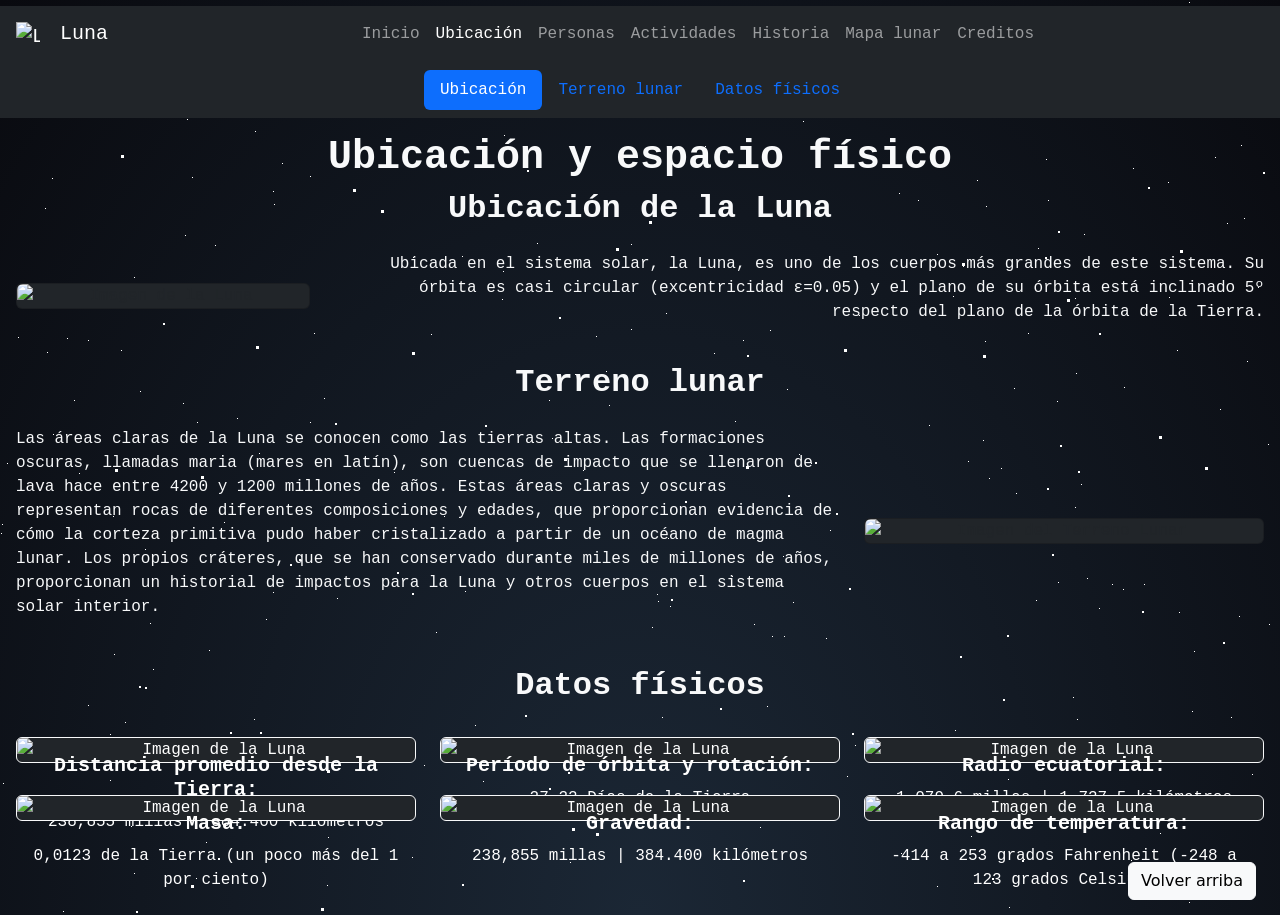
==== ubicacion.html @ a3ba6e6a "fix: Adjust comments in ubicacion.html for clarity" ====
<!DOCTYPE html>
<!-- Lenguaje del proyecto para posibles traducciones  -->
<html lang="es">

<!-- Lo necesario para que el proyecto funcione -->

<head>
    <!-- Sirve para que el navegador entienda caracteres especiales -->
    <meta charset="UTF-8">
    <meta http-equiv="X-UA-Compatible" content="IE=edge">
    <!-- Permite que proyecto se ajuste al tamaño del dispositivo -->
    <meta name="viewport" content="width=device-width, initial-scale=1.0">
    <!-- Titulo de la pestaña del navegador -->
    <title>Ubicación - Luna</title>
    <!-- Archivos de estilos y fuente-->
    <link rel="stylesheet" href="./css/style.css">
    <!-- Archivos de CSS necesarios para el funcionamiento de Bootstrap -->
    <link href="https://cdn.jsdelivr.net/npm/bootstrap@5.2.1/dist/css/bootstrap.min.css" rel="stylesheet"
        integrity="sha384-iYQeCzEYFbKjA/T2uDLTpkwGzCiq6soy8tYaI1GyVh/UjpbCx/TYkiZhlZB6+fzT" crossorigin="anonymous">
</head>

<!--Los elementos interactivos con los que el usuario podrá interactuar -->

<body>
    <!-- Elemento para volver arriba -->
    <a id="up"></a>
    <!-- Elementos para mostrar el efecto de estrellas del fondo -->
    <div id='stars'></div>
    <div id='stars2'></div>
    <div id='stars3'></div>
    <!-- Header de navegación del sitio web fijo en la parte superior y con fuente Monospace -->
    <header class="sticky-top font-monospace">
        <!-- Elemento de navegación del sitio web -->
        <nav class="navbar navbar-expand-lg navbar-dark bg-dark px-2">
            <!-- Elemento para mostrar el brand de la Luna y su ícono -->
            <a class="navbar-brand" href="./index.html">
                <!-- Ícono de la Luna -->
                <img src="./images/moon.png" alt="Logo" width="24" height="24"
                    class="d-inline-block align-text-top mx-2">
                Luna
            </a>
            <!-- Botón para visible en los dispositivos móviles -->
            <button class="navbar-toggler" type="button" data-bs-toggle="collapse" data-bs-target="#navbarNav"
                aria-controls="navbarNav" aria-expanded="false" aria-label="Toggle navigation">
                <!-- Ícono que se muestra en el botón -->
                <span class="navbar-toggler-icon"></span>
            </button>
            <!-- Menú desplegable en dispositivos móviles -->
            <div class="collapse navbar-collapse justify-content-center" id="navbarNav">
                <!-- Elemento lista desordenada -->
                <ul class="navbar-nav">
                    <!-- Elemento de la lista desordenada -->
                    <li class="nav-item">
                        <!-- Hyperlink hacía el inicio -->
                        <a class="nav-link" aria-current="page" href="./index.html">Inicio</a>
                    </li>
                    <!-- Elemento de la lista desordenada -->
                    <li class="nav-item">
                        <!-- Hyperlink hacía la ubicación -->
                        <a class="nav-link active" aria-current="page" href="./ubicacion.html">Ubicación</a>
                    </li>
                    <!-- Elemento de la lista desordenada -->
                    <li class="nav-item">
                        <!-- Hyperlink hacía las personas -->
                        <a class="nav-link" aria-current="page" href="./personas.html">Personas</a>
                    </li>
                    <!-- Elemento de la lista desordenada -->
                    <li class="nav-item">
                        <!-- Hyperlink hacía las actividades -->
                        <a class="nav-link" aria-current="page" href="./actividades.html">Actividades</a>
                    </li>
                    <!-- Elemento de la lista desordenada -->
                    <li class="nav-item">
                        <!-- Hyperlink hacía la historia -->
                        <a class="nav-link" aria-current="page" href="./historia.html">Historia</a>
                    </li>
                    <!-- Elemento de la lista desordenada -->
                    <li class="nav-item">
                        <!-- Hyperlink hacía el mapa lunar -->
                        <a class="nav-link" aria-current="page" href="./mapa-lunar.html">Mapa lunar</a>
                    </li>
                    <!-- Elemento de la lista desordenada -->
                    <li class="nav-item">
                        <!-- Hyperlink hacía los creditos -->
                        <a class="nav-link" href="./creditos.html">Creditos</a>
                    </li>
                </ul>
            </div>
        </nav>
        <!-- Elemento para navegar en la página -->
        <nav id="navbar-example2" class="navbar navbar-light px-3 bg-dark justify-content-center">
            <!-- Elemento lista desordenada -->
            <ul class="nav nav-pills">
                <!-- Elemento de la lista desordenada -->
                <li class="nav-item">
                    <!-- Hyperlink hacía la sección de ubicación -->
                    <a class="nav-link" href="#ubicacion">Ubicación</a>
                </li>
                <!-- Elemento de la lista desordenada -->
                <li class="nav-item">
                    <!-- Hyperlink hacía la sección de terreno lunar -->
                    <a class="nav-link" href="#terreno_lunar">Terreno lunar</a>
                </li>
                <!-- Elemento de la lista desordenada -->
                <li class="nav-item">
                    <!-- Hyperlink hacía la sección de datos físicos -->
                    <a class="nav-link" href="#datos_fisicos">Datos físicos</a>
                </li>
            </ul>
        </nav>
    </header>
    <!-- Sección y contenedor principal con un ancho del 100%, un padding superior e inferior, lateral izquierdo y derecho de 3, con texto centrado, color blanco y fuente Monospace, con un Scrollpy del contenido -->
    <main data-bs-spy="scroll" data-bs-target="#navbar-example2" data-bs-root-margin="0px 0px -40%"
        data-bs-smooth-scroll="true" class="scrollspy-example p-3 rounded-2 text-center text-light font-monospace"
        tabindex="0">
        <!-- Título principal-->
        <h1 class="fw-bold">Ubicación y espacio físico</h1>
        <!-- Título de la ubicación de la Luna con bold -->
        <h2 id="ubicacion" class="fw-bold">Ubicación de la Luna</h2>
        <!-- Fila del contenedor que alinea sus elementos al centro y tiene un margen superior e inferior de 2 -->
        <div class="row my-2 align-items-center">
            <!-- Columna del contenedor que cambia de tamaño dependiendo del breakpoint y tiene un margen superior e inferior de 3 -->
            <div class="col-sm-12 col-md-4 col-xl-3 my-3">
                <div class="card bg-dark">
                    <!-- Imagen de la ubicación de la Luna -->
                    <img class="rounded img-fluid" src="./images/64_iss_atmo_320.jpg" alt="Imagen de la Luna">
                </div>
            </div>
            <!-- Columna del contenedor que cambia de tamaño dependiendo del breakpoint y tiene un margen superior e inferior de 3 -->
            <div class="col-sm-12 col-md-8 col-xl-9 my-3">
                <!-- Sección acerca de la ubicación de la Luna -->
                <section>
                    <!-- Artículo de la ubicación de la Luna -->
                    <article class="text-sm-center text-md-end">
                        <!-- Párrafo de la ubicación de la Luna -->
                        <p>Ubicada en el sistema solar, la Luna, es uno de los cuerpos más grandes
                            de este sistema.
                            Su
                            órbita
                            es casi circular
                            (excentricidad ε=0.05) y el
                            plano de su órbita está inclinado 5º respecto del plano de la órbita de la Tierra.</p>
                    </article>
                </section>
            </div>
        </div>
        <!-- Título del terreno lunar -->
        <h2 id="terreno_lunar" class="fw-bold">Terreno lunar</h2>
        <!-- Fila del contenedor que alinea sus elementos al centro y tiene un margen superior e inferior de 2 -->
        <div class="row my-2 align-items-center">
            <!-- Columna del contenedor que cambia de tamaño dependiendo del breakpoint y tiene un margen superior e inferior de 3 -->
            <div class="col-sm-12 col-md-8 my-3">
                <!-- Sección acerca del terreno lunar -->
                <section>
                    <!-- Artículo del terreno lunar -->
                    <article class="text-sm-center text-md-start">
                        <!-- Párrafo del terreno lunar -->
                        <p>Las áreas claras de la Luna se conocen como las tierras altas. Las formaciones oscuras,
                            llamadas
                            maria
                            (mares en latín),
                            son cuencas de impacto que se llenaron de lava hace entre 4200 y 1200 millones de años.
                            Estas
                            áreas
                            claras y oscuras
                            representan rocas de diferentes composiciones y edades, que proporcionan evidencia de
                            cómo la
                            corteza
                            primitiva pudo
                            haber cristalizado a partir de un océano de magma lunar. Los propios cráteres, que se
                            han
                            conservado
                            durante miles de
                            millones de años, proporcionan un historial de impactos para la Luna y otros cuerpos en
                            el
                            sistema
                            solar
                            interior.</p>
                    </article>
                </section>
            </div>
            <!-- Columna del contenedor que cambia de tamaño dependiendo del breakpoint y tiene un margen superior e inferior de 3 -->
            <div class="col-sm-12 col-md-4 my-3">
                <!-- Card contenedora de la imagen del terreno lunar -->
                <div class="card bg-dark">
                    <!-- Imagen del terreno lunar -->
                    <img class=" rounded img-fluid" src="./images/lunar_terrain.jpg" alt="Imagen del Terreno Lunar">
                </div>
            </div>
        </div>
        <!-- Título de la sección de Datos físicos -->
        <h2 id="datos_fisicos" class="fw-bold my-3">Datos físicos</h2>
        <!-- Fila del contenedor que alinea sus elementos al centro y tiene un margen superior e inferior de 2 -->
        <div class="row my-2 align-items-center">
            <!-- Columna del contenedor que cambia de tamaño dependiendo del breakpoint y tiene un margen superior e inferior de 3 -->
            <div class="col-sm-12 col-md-4 my-3">
                <!-- Elemento que representa una card -->
                <div class="card border-light text-bg-dark">
                    <!-- Imagen de la card -->
                    <img src="./images/427_moonridge-640.jpg" class="card-img" alt="Imagen de la Luna">
                    <!-- Contenedor del contenido sobre la imagen de la card -->
                    <div class="card-img-overlay">
                        <!-- Título de la card -->
                        <h5 class="card-title"><b>Distancia promedio desde la Tierra:</b></h5>
                        <!-- Párrafo de la card -->
                        <p class="card-text">238,855 millas | 384.400 kilómetros</p>
                    </div>
                </div>
            </div>
            <!-- Columna del contenedor que cambia de tamaño dependiendo del breakpoint y tiene un margen superior e inferior de 3 -->
            <div class="col-sm-12 col-md-4 my-3">
                <!-- Elemento que representa una card -->
                <div class="card border-light text-bg-dark">
                    <!-- Imagen de la card -->
                    <img src="./images/479_ISS_CrescentMoon_640x360.jpeg" class="card-img" alt="Imagen de la Luna">
                    <!-- Contenedor del contenido sobre la imagen de la card -->
                    <div class="card-img-overlay">
                        <!-- Título de la card -->
                        <h5 class="card-title"><b>Período de órbita y rotación:</b></h5>
                        <!-- Párrafo de la card -->
                        <p class="card-text">27.32 Días de la Tierra</p>
                    </div>
                </div>
            </div>
            <!-- Columna del contenedor que cambia de tamaño dependiendo del breakpoint y tiene un margen superior e inferior de 3 -->
            <div class="col-sm-12 col-md-4 my-3">
                <!-- Elemento que representa una card -->
                <div class="card border-light text-bg-dark">
                    <!-- Imagen de la card -->
                    <img src="./images/171_iss_moon_newfoundland_320.jpg" class="card-img" alt="Imagen de la Luna">
                    <!-- Contenedor del contenido sobre la imagen de la card -->
                    <div class="card-img-overlay">
                        <!-- Título de la card -->
                        <h5 class="card-title"><b>Radio ecuatorial:</b></h5>
                        <!-- Párrafo de la card -->
                        <p class="card-text">1.079,6 millas | 1.737,5 kilómetros</p>
                    </div>
                </div>
            </div>
            <!-- Columna del contenedor que cambia de tamaño dependiendo del breakpoint y tiene un margen superior e inferior de 3 -->
            <div class="col-sm-12 col-md-4 my-3">
                <!-- Elemento que representa una card -->
                <div class="card border-light text-bg-dark">
                    <!-- Imagen de la card -->
                    <img src="./images/111_apollo12_earthrise_320.jpg" class="card-img" alt="Imagen de la Luna">
                    <!-- Contenedor del contenido sobre la imagen de la card -->
                    <div class="card-img-overlay">
                        <!-- Título de la card -->
                        <h5 class="card-title"><b>Masa:</b></h5>
                        <!-- Párrafo de la card -->
                        <p class="card-text">0,0123 de la Tierra (un poco más del 1 por ciento)</p>
                    </div>
                </div>
            </div>
            <!-- Columna del contenedor que cambia de tamaño dependiendo del breakpoint y tiene un margen superior e inferior de 3 -->
            <div class="col-sm-12 col-md-4 my-3">
                <!-- Elemento que representa una card -->
                <div class="card border-light text-bg-dark">
                    <!-- Imagen de la card -->
                    <img src="./images/351_earthise_old_new_320.jpg" class="card-img" alt="Imagen de la Luna">
                    <!-- Contenedor del contenido sobre la imagen de la card -->
                    <div class="card-img-overlay">
                        <!-- Título de la card -->
                        <h5 class="card-title"><b>Gravedad:</b></h5>
                        <!-- Párrafo de la card -->
                        <p class="card-text">238,855 millas | 384.400 kilómetros</p>
                    </div>
                </div>
            </div>
            <!-- Columna del contenedor que cambia de tamaño dependiendo del breakpoint y tiene un margen superior e inferior de 3 -->
            <div class="col-sm-12 col-md-4 my-3">
                <!-- Elemento que representa una card -->
                <div class="card border-light text-bg-dark">
                    <!-- Imagen de la card -->
                    <img src="./images/87_elevation_map_320.jpg" class="card-img" alt="Imagen de la Luna">
                    <!-- Contenedor del contenido sobre la imagen de la card -->
                    <div class="card-img-overlay">
                        <!-- Título de la card -->
                        <h5 class="card-title"><b>Rango de temperatura:</b></h5>
                        <!-- Párrafo de la card -->
                        <p class="card-text">-414 a 253 grados Fahrenheit (-248 a 123 grados Celsius)</p>
                    </div>
                </div>
            </div>
        </div>
    </main>
    <!-- Contenedor que se pega a la parte inferior con un margen superior e inferior de 2 y margen lateral derecho e izquierdo de 4 -->
    <div class="sticky-bottom text-end my-2 mx-4">
        <!-- Botón que lleva a la parte superior de la página -->
        <a type="button" class="btn btn-light" href="#up">Volver arriba</a>
    </div>

    <!-- Script necesario para el funcionamiento de Bootstrap -->
    <script src="https://cdn.jsdelivr.net/npm/bootstrap@5.2.1/dist/js/bootstrap.bundle.min.js"
        integrity="sha384-u1OknCvxWvY5kfmNBILK2hRnQC3Pr17a+RTT6rIHI7NnikvbZlHgTPOOmMi466C8"
        crossorigin="anonymous"></script>
</body>

</html>
---- css/style.css ----
/* Se define el fondo como un grandiente radial de un color azul oscuro */
body {
    background-color: transparent !important;
    background: radial-gradient(ellipse at bottom, #1b2735 0%, #090a0f 100%);
}

/* Primera capa de "estrellas" */
#stars {
    width: 1px;
    height: 1px;
    background: transparent;
    box-shadow: 1602px 661px #fff, 1779px 795px #fff, 1154px 812px #fff,
        1328px 800px #fff, 1262px 1251px #fff, 1976px 432px #fff, 1650px 1853px #fff,
        1001px 468px #fff, 609px 405px #fff, 1842px 1576px #fff, 742px 1365px #fff,
        321px 1286px #fff, 462px 926px #fff, 481px 458px #fff, 484px 1952px #fff,
        380px 1267px #fff, 1122px 820px #fff, 1626px 1217px #fff, 1953px 1255px #fff,
        1728px 140px #fff, 1430px 1262px #fff, 7px 463px #fff, 1664px 338px #fff,
        63px 11px #fff, 552px 438px #fff, 3px 783px #fff, 1247px 361px #fff,
        803px 121px #fff, 755px 1435px #fff, 659px 1572px #fff, 462px 256px #fff,
        654px 1979px #fff, 1747px 1521px #fff, 1222px 1922px #fff,
        1615px 1672px #fff, 980px 918px #fff, 1477px 1509px #fff, 1311px 365px #fff,
        286px 1255px #fff, 897px 1108px #fff, 770px 330px #fff, 337px 598px #fff,
        1192px 711px #fff, 1656px 1284px #fff, 1808px 543px #fff, 1099px 608px #fff,
        1215px 157px #fff, 1670px 748px #fff, 110px 734px #fff, 1513px 1678px #fff,
        137px 1969px #fff, 242px 1029px #fff, 670px 606px #fff, 1173px 1915px #fff,
        1730px 1946px #fff, 1617px 1395px #fff, 294px 1214px #fff, 942px 1551px #fff,
        327px 885px #fff, 1961px 128px #fff, 314px 333px #fff, 845px 1457px #fff,
        1293px 408px #fff, 1058px 582px #fff, 1981px 1771px #fff, 1473px 311px #fff,
        1227px 955px #fff, 1937px 1262px #fff, 754px 624px #fff, 266px 619px #fff,
        182px 1621px #fff, 29px 802px #fff, 1075px 298px #fff, 1986px 1900px #fff,
        1770px 447px #fff, 1291px 57px #fff, 782px 1535px #fff, 1312px 111px #fff,
        1194px 651px #fff, 899px 193px #fff, 282px 163px #fff, 1341px 998px #fff,
        379px 1540px #fff, 406px 1584px #fff, 1227px 223px #fff, 1525px 402px #fff,
        66px 1842px #fff, 1531px 1873px #fff, 1303px 376px #fff, 1949px 1797px #fff,
        1093px 1018px #fff, 937px 886px #fff, 1954px 1675px #fff, 1957px 304px #fff,
        74px 400px #fff, 556px 1123px #fff, 1659px 1330px #fff, 1110px 916px #fff,
        503px 271px #fff, 1574px 1851px #fff, 436px 1833px #fff, 175px 1150px #fff,
        43px 1691px #fff, 1758px 1857px #fff, 413px 257px #fff, 596px 336px #fff,
        1608px 338px #fff, 333px 108px #fff, 794px 1318px #fff, 1150px 73px #fff,
        891px 1149px #fff, 1614px 387px #fff, 1930px 1770px #fff, 465px 591px #fff,
        394px 472px #fff, 438px 1877px #fff, 537px 1345px #fff, 583px 470px #fff,
        1493px 1112px #fff, 1437px 1380px #fff, 494px 1304px #fff, 17px 1388px #fff,
        1001px 1558px #fff, 10px 978px #fff, 25px 1053px #fff, 732px 576px #fff,
        1169px 297px #fff, 915px 1519px #fff, 280px 1149px #fff, 1430px 761px #fff,
        45px 208px #fff, 1790px 1104px #fff, 953px 296px #fff, 1480px 733px #fff,
        1024px 1171px #fff, 1473px 1335px #fff, 631px 329px #fff, 1498px 1792px #fff,
        385px 1825px #fff, 483px 781px #fff, 1888px 85px #fff, 1659px 715px #fff,
        192px 177px #fff, 275px 1243px #fff, 1203px 1087px #fff, 412px 857px #fff,
        1302px 1270px #fff, 787px 389px #fff, 751px 1838px #fff, 1381px 1377px #fff,
        196px 878px #fff, 134px 277px #fff, 145px 549px #fff, 1957px 1961px #fff,
        1120px 1050px #fff, 1354px 972px #fff, 1158px 1771px #fff, 47px 352px #fff,
        1112px 584px #fff, 164px 1386px #fff, 1273px 1782px #fff, 110px 780px #fff,
        502px 299px #fff, 1768px 933px #fff, 886px 1287px #fff, 1309px 1130px #fff,
        847px 776px #fff, 1713px 269px #fff, 1718px 795px #fff, 1984px 717px #fff,
        985px 341px #fff, 1462px 1078px #fff, 1702px 1461px #fff, 167px 1873px #fff,
        862px 1117px #fff, 1968px 932px #fff, 814px 91px #fff, 1530px 607px #fff,
        1799px 1571px #fff, 1868px 1734px #fff, 1800px 1137px #fff, 52px 178px #fff,
        901px 853px #fff, 1181px 1232px #fff, 209px 650px #fff, 1165px 1321px #fff,
        1046px 159px #fff, 578px 1748px #fff, 18px 337px #fff, 70px 1062px #fff,
        1670px 270px #fff, 1828px 1321px #fff, 1817px 336px #fff, 124px 1935px #fff,
        1840px 594px #fff, 836px 1194px #fff, 1292px 1801px #fff, 1547px 945px #fff,
        500px 1563px #fff, 569px 376px #fff, 1107px 1627px #fff, 662px 717px #fff,
        1352px 762px #fff, 771px 1694px #fff, 1529px 484px #fff, 1609px 798px #fff,
        652px 627px #fff, 498px 20px #fff, 1308px 164px #fff, 245px 1239px #fff,
        1131px 860px #fff, 1028px 333px #fff, 765px 1760px #fff, 1627px 684px #fff,
        70px 1586px #fff, 63px 1230px #fff, 1727px 465px #fff, 1946px 1862px #fff,
        169px 956px #fff, 121px 1826px #fff, 1615px 725px #fff, 1225px 1925px #fff,
        1678px 323px #fff, 606px 371px #fff, 616px 985px #fff, 490px 1898px #fff,
        516px 1019px #fff, 878px 1448px #fff, 1533px 98px #fff, 625px 1152px #fff,
        224px 522px #fff, 215px 245px #fff, 153px 669px #fff, 1530px 1652px #fff,
        1796px 1697px #fff, 908px 1456px #fff, 1326px 1947px #fff, 1294px 872px #fff,
        806px 1296px #fff, 783px 556px #fff, 1075px 973px #fff, 613px 505px #fff,
        1160px 833px #fff, 1053px 1793px #fff, 1343px 1990px #fff, 937px 254px #fff,
        1084px 234px #fff, 575px 374px #fff, 367px 1656px #fff, 494px 510px #fff,
        1403px 1242px #fff, 1827px 1741px #fff, 1239px 616px #fff, 579px 1670px #fff,
        971px 836px #fff, 1025px 813px #fff, 707px 1407px #fff, 188px 1777px #fff,
        1576px 18px #fff, 1px 533px #fff, 1123px 589px #fff, 88px 705px #fff,
        1844px 679px #fff, 121px 350px #fff, 1853px 470px #fff, 1333px 263px #fff,
        1702px 957px #fff, 475px 725px #fff, 1650px 75px #fff, 1372px 11px #fff,
        714px 353px #fff, 968px 461px #fff, 1413px 1400px #fff, 1856px 1724px #fff,
        793px 1524px #fff, 1717px 962px #fff, 1263px 1567px #fff, 1621px 1961px #fff,
        537px 243px #fff, 912px 1140px #fff, 659px 1300px #fff, 113px 516px #fff,
        1111px 1738px #fff, 336px 953px #fff, 1038px 248px #fff, 692px 935px #fff,
        516px 1451px #fff, 1057px 401px #fff, 1014px 388px #fff, 1363px 1764px #fff,
        855px 745px #fff, 57px 767px #fff, 779px 1263px #fff, 1746px 1797px #fff,
        1975px 848px #fff, 1051px 941px #fff, 79px 1146px #fff, 1945px 1015px #fff,
        1506px 1855px #fff, 955px 730px #fff, 27px 1865px #fff, 1378px 1691px #fff,
        969px 1738px #fff, 206px 842px #fff, 1068px 91px #fff, 1466px 1725px #fff,
        533px 1091px #fff, 1205px 748px #fff, 324px 398px #fff, 1417px 1048px #fff,
        349px 1827px #fff, 730px 1048px #fff, 1671px 690px #fff, 1441px 1068px #fff,
        251px 925px #fff, 144px 1631px #fff, 108px 1524px #fff, 187px 1172px #fff,
        183px 403px #fff, 907px 1873px #fff, 973px 104px #fff, 65px 1390px #fff,
        372px 1486px #fff, 424px 765px #fff, 1410px 350px #fff, 760px 827px #fff,
        1179px 612px #fff, 251px 1106px #fff, 657px 851px #fff, 63px 925px #fff,
        1272px 1791px #fff, 1361px 1189px #fff, 778px 1101px #fff, 817px 1436px #fff,
        1884px 1440px #fff, 1662px 1781px #fff, 276px 990px #fff, 1835px 1617px #fff,
        1516px 246px #fff, 544px 1792px #fff, 667px 1652px #fff, 1142px 1221px #fff,
        1417px 38px #fff, 33px 1467px #fff, 1087px 1608px #fff, 1406px 1323px #fff,
        440px 1564px #fff, 1697px 758px #fff, 743px 340px #fff, 1244px 218px #fff,
        1382px 1783px #fff, 539px 1285px #fff, 273px 592px #fff, 1268px 444px #fff,
        1302px 70px #fff, 989px 478px #fff, 1044px 1477px #fff, 395px 803px #fff,
        1609px 1799px #fff, 999px 100px #fff, 1444px 2000px #fff, 1966px 1675px #fff,
        51px 822px #fff, 1387px 825px #fff, 983px 440px #fff, 1269px 624px #fff,
        1303px 1455px #fff, 666px 313px #fff, 1776px 132px #fff, 1041px 1523px #fff,
        168px 1599px #fff, 1714px 604px #fff, 657px 594px #fff, 1301px 1318px #fff,
        961px 541px #fff, 310px 422px #fff, 636px 1847px #fff, 814px 1005px #fff,
        444px 1093px #fff, 583px 1551px #fff, 1746px 1807px #fff, 1550px 1359px #fff,
        283px 1837px #fff, 1257px 1772px #fff, 1620px 1691px #fff, 727px 1180px #fff,
        798px 1744px #fff, 754px 1707px #fff, 1871px 189px #fff, 1355px 1000px #fff,
        1839px 599px #fff, 7px 1689px #fff, 775px 966px #fff, 231px 1980px #fff,
        1231px 717px #fff, 1748px 1658px #fff, 385px 1352px #fff, 1168px 182px #fff,
        576px 997px #fff, 1955px 279px #fff, 314px 1162px #fff, 626px 1525px #fff,
        1372px 597px #fff, 168px 809px #fff, 1559px 1646px #fff, 1316px 600px #fff,
        1903px 1615px #fff, 1899px 173px #fff, 1936px 1042px #fff, 977px 180px #fff,
        80px 1132px #fff, 1258px 287px #fff, 1944px 1624px #fff, 1710px 1271px #fff,
        859px 315px #fff, 658px 601px #fff, 444px 516px #fff, 1443px 70px #fff,
        61px 1468px #fff, 67px 338px #fff, 1888px 711px #fff, 1838px 1848px #fff,
        1252px 774px #fff, 1986px 1392px #fff, 1734px 213px #fff, 1904px 76px #fff,
        1503px 1882px #fff, 268px 113px #fff, 1124px 387px #fff, 565px 1591px #fff,
        446px 1116px #fff, 1861px 661px #fff, 55px 1090px #fff, 328px 837px #fff,
        775px 85px #fff, 436px 632px #fff, 1704px 904px #fff, 406px 1068px #fff,
        1077px 719px #fff, 125px 722px #fff, 1735px 174px #fff, 1541px 1590px #fff,
        1883px 498px #fff, 733px 1195px #fff, 1178px 1793px #fff, 254px 719px #fff,
        1790px 545px #fff, 799px 454px #fff, 1076px 1737px #fff, 360px 95px #fff,
        516px 1367px #fff, 1016px 493px #fff, 1340px 15px #fff, 1843px 355px #fff,
        416px 1857px #fff, 1745px 1967px #fff, 1768px 1266px #fff, 778px 1437px #fff,
        1892px 1480px #fff, 1861px 1700px #fff, 1973px 832px #fff, 132px 1773px #fff,
        1928px 1974px #fff, 470px 1852px #fff, 1855px 463px #fff, 892px 1018px #fff,
        374px 1670px #fff, 140px 391px #fff, 1868px 1945px #fff, 505px 1988px #fff,
        1798px 1514px #fff, 134px 873px #fff, 1319px 1278px #fff, 1796px 1403px #fff,
        1400px 503px #fff, 480px 1004px #fff, 53px 434px #fff, 1075px 507px #fff,
        1376px 13px #fff, 150px 623px #fff, 563px 1355px #fff, 1464px 858px #fff,
        1123px 967px #fff, 1273px 1412px #fff, 1378px 1689px #fff,
        1390px 1248px #fff, 273px 191px #fff, 471px 46px #fff, 1520px 780px #fff,
        830px 530px #fff, 1369px 1915px #fff, 434px 1541px #fff, 1658px 753px #fff,
        1955px 1908px #fff, 409px 1106px #fff, 1609px 597px #fff, 637px 1671px #fff,
        1957px 475px #fff, 1595px 1496px #fff, 1979px 1958px #fff,
        1364px 1658px #fff, 929px 425px #fff, 1197px 967px #fff, 82px 1164px #fff,
        310px 176px #fff, 1242px 1822px #fff, 1081px 484px #fff, 1436px 1211px #fff,
        992px 1826px #fff, 1801px 714px #fff, 1034px 16px #fff, 1241px 145px #fff,
        1815px 811px #fff, 517px 111px #fff, 512px 1871px #fff, 185px 1024px #fff,
        869px 1606px #fff, 904px 1418px #fff, 271px 807px #fff, 1627px 1971px #fff,
        1048px 200px #fff, 1543px 152px #fff, 1559px 924px #fff, 1205px 1281px #fff,
        1073px 697px #fff, 1614px 426px #fff, 1064px 1329px #fff, 1963px 1252px #fff,
        444px 992px #fff, 553px 1688px #fff, 298px 578px #fff, 772px 636px #fff,
        1755px 1446px #fff, 1503px 450px #fff, 504px 135px #fff, 1714px 314px #fff,
        447px 1165px #fff, 1903px 1258px #fff, 1916px 434px #fff, 1468px 1851px #fff,
        631px 244px #fff, 201px 1060px #fff, 88px 340px #fff, 342px 1039px #fff,
        699px 488px #fff, 1284px 1794px #fff, 1458px 759px #fff, 1335px 1629px #fff,
        1367px 1363px #fff, 185px 235px #fff, 76px 1315px #fff, 1528px 198px #fff,
        471px 1165px #fff, 1160px 1077px #fff, 79px 473px #fff, 114px 654px #fff,
        1400px 722px #fff, 829px 1532px #fff, 448px 941px #fff, 627px 1987px #fff,
        820px 919px #fff, 1506px 217px #fff, 1946px 1562px #fff, 142px 1489px #fff,
        793px 602px #fff, 441px 91px #fff, 259px 453px #fff, 1538px 1732px #fff,
        1498px 1501px #fff, 656px 805px #fff, 1808px 1178px #fff, 1954px 890px #fff,
        656px 1605px #fff, 1177px 350px #fff, 666px 992px #fff, 1486px 305px #fff,
        661px 1647px #fff, 1209px 1168px #fff, 1499px 1450px #fff, 554px 98px #fff,
        744px 1047px #fff, 2px 524px #fff, 383px 1086px #fff, 1822px 244px #fff,
        1704px 1714px #fff, 797px 1527px #fff, 1916px 1610px #fff, 1865px 860px #fff,
        1567px 1823px #fff, 1340px 273px #fff, 1133px 168px #fff, 557px 1978px #fff,
        1419px 1724px #fff, 668px 538px #fff, 1411px 1026px #fff, 1194px 1431px #fff,
        267px 1899px #fff, 556px 950px #fff, 1847px 1514px #fff, 255px 131px #fff,
        442px 441px #fff, 1089px 1011px #fff, 1931px 1781px #fff, 187px 119px #fff,
        1317px 1797px #fff, 15px 971px #fff, 1542px 618px #fff, 594px 1216px #fff,
        523px 1980px #fff, 682px 1977px #fff, 1840px 1934px #fff, 73px 1975px #fff,
        192px 37px #fff, 1796px 1491px #fff, 237px 418px #fff, 635px 1936px #fff,
        735px 421px #fff, 1785px 1564px #fff, 85px 1401px #fff, 288px 1436px #fff,
        972px 1682px #fff, 986px 206px #fff, 730px 1225px #fff, 569px 557px #fff,
        1805px 1898px #fff, 488px 1963px #fff, 877px 997px #fff, 545px 1029px #fff,
        1725px 1017px #fff, 1320px 1855px #fff, 1220px 409px #fff, 1911px 453px #fff,
        784px 636px #fff, 570px 862px #fff, 1009px 7px #fff, 432px 1640px #fff,
        1941px 1197px #fff, 422px 994px #fff, 465px 1879px #fff, 918px 200px #fff,
        1978px 1313px #fff, 520px 954px #fff, 1270px 1594px #fff, 1087px 578px #fff,
        1597px 58px #fff, 1782px 550px #fff, 274px 204px #fff, 1743px 1662px #fff,
        441px 1338px #fff, 545px 1844px #fff, 1702px 894px #fff, 1760px 1426px #fff,
        795px 1068px #fff, 1076px 373px #fff, 1666px 1594px #fff, 1490px 1257px #fff,
        7px 1967px #fff, 357px 1354px #fff, 1740px 1071px #fff, 1876px 1981px #fff,
        421px 1758px #fff, 750px 1071px #fff, 963px 266px #fff, 918px 1422px #fff,
        811px 463px #fff, 1084px 1186px #fff, 950px 1852px #fff, 709px 916px #fff,
        37px 1612px #fff, 777px 747px #fff, 749px 1663px #fff, 1036px 600px #fff,
        1951px 1697px #fff, 1208px 1139px #fff, 549px 400px #fff, 1144px 584px #fff,
        1466px 1315px #fff, 131px 826px #fff, 172px 1097px #fff, 253px 97px #fff,
        197px 422px #fff, 792px 25px #fff, 957px 1632px #fff, 1209px 889px #fff,
        826px 638px #fff, 1464px 1137px #fff, 1189px 2px #fff, 1737px 1514px #fff,
        142px 954px #fff, 1831px 544px #fff, 1008px 779px #fff, 1889px 257px #fff,
        1006px 1085px #fff, 428px 1043px #fff, 1915px 1585px #fff, 232px 1935px #fff,
        767px 706px #fff, 431px 334px #fff, 897px 15px #fff, 705px 146px #fff;
    animation: animStar 50s linear infinite;
}

/* Primera capa de "estrellas" luego de la animación */
#stars:after {
    content: " ";
    position: absolute;
    top: 100vh;
    width: 1px;
    height: 1px;
    background: transparent;
    box-shadow: 1602px 661px #fff, 1779px 795px #fff, 1154px 812px #fff,
        1328px 800px #fff, 1262px 1251px #fff, 1976px 432px #fff, 1650px 1853px #fff,
        1001px 468px #fff, 609px 405px #fff, 1842px 1576px #fff, 742px 1365px #fff,
        321px 1286px #fff, 462px 926px #fff, 481px 458px #fff, 484px 1952px #fff,
        380px 1267px #fff, 1122px 820px #fff, 1626px 1217px #fff, 1953px 1255px #fff,
        1728px 140px #fff, 1430px 1262px #fff, 7px 463px #fff, 1664px 338px #fff,
        63px 11px #fff, 552px 438px #fff, 3px 783px #fff, 1247px 361px #fff,
        803px 121px #fff, 755px 1435px #fff, 659px 1572px #fff, 462px 256px #fff,
        654px 1979px #fff, 1747px 1521px #fff, 1222px 1922px #fff,
        1615px 1672px #fff, 980px 918px #fff, 1477px 1509px #fff, 1311px 365px #fff,
        286px 1255px #fff, 897px 1108px #fff, 770px 330px #fff, 337px 598px #fff,
        1192px 711px #fff, 1656px 1284px #fff, 1808px 543px #fff, 1099px 608px #fff,
        1215px 157px #fff, 1670px 748px #fff, 110px 734px #fff, 1513px 1678px #fff,
        137px 1969px #fff, 242px 1029px #fff, 670px 606px #fff, 1173px 1915px #fff,
        1730px 1946px #fff, 1617px 1395px #fff, 294px 1214px #fff, 942px 1551px #fff,
        327px 885px #fff, 1961px 128px #fff, 314px 333px #fff, 845px 1457px #fff,
        1293px 408px #fff, 1058px 582px #fff, 1981px 1771px #fff, 1473px 311px #fff,
        1227px 955px #fff, 1937px 1262px #fff, 754px 624px #fff, 266px 619px #fff,
        182px 1621px #fff, 29px 802px #fff, 1075px 298px #fff, 1986px 1900px #fff,
        1770px 447px #fff, 1291px 57px #fff, 782px 1535px #fff, 1312px 111px #fff,
        1194px 651px #fff, 899px 193px #fff, 282px 163px #fff, 1341px 998px #fff,
        379px 1540px #fff, 406px 1584px #fff, 1227px 223px #fff, 1525px 402px #fff,
        66px 1842px #fff, 1531px 1873px #fff, 1303px 376px #fff, 1949px 1797px #fff,
        1093px 1018px #fff, 937px 886px #fff, 1954px 1675px #fff, 1957px 304px #fff,
        74px 400px #fff, 556px 1123px #fff, 1659px 1330px #fff, 1110px 916px #fff,
        503px 271px #fff, 1574px 1851px #fff, 436px 1833px #fff, 175px 1150px #fff,
        43px 1691px #fff, 1758px 1857px #fff, 413px 257px #fff, 596px 336px #fff,
        1608px 338px #fff, 333px 108px #fff, 794px 1318px #fff, 1150px 73px #fff,
        891px 1149px #fff, 1614px 387px #fff, 1930px 1770px #fff, 465px 591px #fff,
        394px 472px #fff, 438px 1877px #fff, 537px 1345px #fff, 583px 470px #fff,
        1493px 1112px #fff, 1437px 1380px #fff, 494px 1304px #fff, 17px 1388px #fff,
        1001px 1558px #fff, 10px 978px #fff, 25px 1053px #fff, 732px 576px #fff,
        1169px 297px #fff, 915px 1519px #fff, 280px 1149px #fff, 1430px 761px #fff,
        45px 208px #fff, 1790px 1104px #fff, 953px 296px #fff, 1480px 733px #fff,
        1024px 1171px #fff, 1473px 1335px #fff, 631px 329px #fff, 1498px 1792px #fff,
        385px 1825px #fff, 483px 781px #fff, 1888px 85px #fff, 1659px 715px #fff,
        192px 177px #fff, 275px 1243px #fff, 1203px 1087px #fff, 412px 857px #fff,
        1302px 1270px #fff, 787px 389px #fff, 751px 1838px #fff, 1381px 1377px #fff,
        196px 878px #fff, 134px 277px #fff, 145px 549px #fff, 1957px 1961px #fff,
        1120px 1050px #fff, 1354px 972px #fff, 1158px 1771px #fff, 47px 352px #fff,
        1112px 584px #fff, 164px 1386px #fff, 1273px 1782px #fff, 110px 780px #fff,
        502px 299px #fff, 1768px 933px #fff, 886px 1287px #fff, 1309px 1130px #fff,
        847px 776px #fff, 1713px 269px #fff, 1718px 795px #fff, 1984px 717px #fff,
        985px 341px #fff, 1462px 1078px #fff, 1702px 1461px #fff, 167px 1873px #fff,
        862px 1117px #fff, 1968px 932px #fff, 814px 91px #fff, 1530px 607px #fff,
        1799px 1571px #fff, 1868px 1734px #fff, 1800px 1137px #fff, 52px 178px #fff,
        901px 853px #fff, 1181px 1232px #fff, 209px 650px #fff, 1165px 1321px #fff,
        1046px 159px #fff, 578px 1748px #fff, 18px 337px #fff, 70px 1062px #fff,
        1670px 270px #fff, 1828px 1321px #fff, 1817px 336px #fff, 124px 1935px #fff,
        1840px 594px #fff, 836px 1194px #fff, 1292px 1801px #fff, 1547px 945px #fff,
        500px 1563px #fff, 569px 376px #fff, 1107px 1627px #fff, 662px 717px #fff,
        1352px 762px #fff, 771px 1694px #fff, 1529px 484px #fff, 1609px 798px #fff,
        652px 627px #fff, 498px 20px #fff, 1308px 164px #fff, 245px 1239px #fff,
        1131px 860px #fff, 1028px 333px #fff, 765px 1760px #fff, 1627px 684px #fff,
        70px 1586px #fff, 63px 1230px #fff, 1727px 465px #fff, 1946px 1862px #fff,
        169px 956px #fff, 121px 1826px #fff, 1615px 725px #fff, 1225px 1925px #fff,
        1678px 323px #fff, 606px 371px #fff, 616px 985px #fff, 490px 1898px #fff,
        516px 1019px #fff, 878px 1448px #fff, 1533px 98px #fff, 625px 1152px #fff,
        224px 522px #fff, 215px 245px #fff, 153px 669px #fff, 1530px 1652px #fff,
        1796px 1697px #fff, 908px 1456px #fff, 1326px 1947px #fff, 1294px 872px #fff,
        806px 1296px #fff, 783px 556px #fff, 1075px 973px #fff, 613px 505px #fff,
        1160px 833px #fff, 1053px 1793px #fff, 1343px 1990px #fff, 937px 254px #fff,
        1084px 234px #fff, 575px 374px #fff, 367px 1656px #fff, 494px 510px #fff,
        1403px 1242px #fff, 1827px 1741px #fff, 1239px 616px #fff, 579px 1670px #fff,
        971px 836px #fff, 1025px 813px #fff, 707px 1407px #fff, 188px 1777px #fff,
        1576px 18px #fff, 1px 533px #fff, 1123px 589px #fff, 88px 705px #fff,
        1844px 679px #fff, 121px 350px #fff, 1853px 470px #fff, 1333px 263px #fff,
        1702px 957px #fff, 475px 725px #fff, 1650px 75px #fff, 1372px 11px #fff,
        714px 353px #fff, 968px 461px #fff, 1413px 1400px #fff, 1856px 1724px #fff,
        793px 1524px #fff, 1717px 962px #fff, 1263px 1567px #fff, 1621px 1961px #fff,
        537px 243px #fff, 912px 1140px #fff, 659px 1300px #fff, 113px 516px #fff,
        1111px 1738px #fff, 336px 953px #fff, 1038px 248px #fff, 692px 935px #fff,
        516px 1451px #fff, 1057px 401px #fff, 1014px 388px #fff, 1363px 1764px #fff,
        855px 745px #fff, 57px 767px #fff, 779px 1263px #fff, 1746px 1797px #fff,
        1975px 848px #fff, 1051px 941px #fff, 79px 1146px #fff, 1945px 1015px #fff,
        1506px 1855px #fff, 955px 730px #fff, 27px 1865px #fff, 1378px 1691px #fff,
        969px 1738px #fff, 206px 842px #fff, 1068px 91px #fff, 1466px 1725px #fff,
        533px 1091px #fff, 1205px 748px #fff, 324px 398px #fff, 1417px 1048px #fff,
        349px 1827px #fff, 730px 1048px #fff, 1671px 690px #fff, 1441px 1068px #fff,
        251px 925px #fff, 144px 1631px #fff, 108px 1524px #fff, 187px 1172px #fff,
        183px 403px #fff, 907px 1873px #fff, 973px 104px #fff, 65px 1390px #fff,
        372px 1486px #fff, 424px 765px #fff, 1410px 350px #fff, 760px 827px #fff,
        1179px 612px #fff, 251px 1106px #fff, 657px 851px #fff, 63px 925px #fff,
        1272px 1791px #fff, 1361px 1189px #fff, 778px 1101px #fff, 817px 1436px #fff,
        1884px 1440px #fff, 1662px 1781px #fff, 276px 990px #fff, 1835px 1617px #fff,
        1516px 246px #fff, 544px 1792px #fff, 667px 1652px #fff, 1142px 1221px #fff,
        1417px 38px #fff, 33px 1467px #fff, 1087px 1608px #fff, 1406px 1323px #fff,
        440px 1564px #fff, 1697px 758px #fff, 743px 340px #fff, 1244px 218px #fff,
        1382px 1783px #fff, 539px 1285px #fff, 273px 592px #fff, 1268px 444px #fff,
        1302px 70px #fff, 989px 478px #fff, 1044px 1477px #fff, 395px 803px #fff,
        1609px 1799px #fff, 999px 100px #fff, 1444px 2000px #fff, 1966px 1675px #fff,
        51px 822px #fff, 1387px 825px #fff, 983px 440px #fff, 1269px 624px #fff,
        1303px 1455px #fff, 666px 313px #fff, 1776px 132px #fff, 1041px 1523px #fff,
        168px 1599px #fff, 1714px 604px #fff, 657px 594px #fff, 1301px 1318px #fff,
        961px 541px #fff, 310px 422px #fff, 636px 1847px #fff, 814px 1005px #fff,
        444px 1093px #fff, 583px 1551px #fff, 1746px 1807px #fff, 1550px 1359px #fff,
        283px 1837px #fff, 1257px 1772px #fff, 1620px 1691px #fff, 727px 1180px #fff,
        798px 1744px #fff, 754px 1707px #fff, 1871px 189px #fff, 1355px 1000px #fff,
        1839px 599px #fff, 7px 1689px #fff, 775px 966px #fff, 231px 1980px #fff,
        1231px 717px #fff, 1748px 1658px #fff, 385px 1352px #fff, 1168px 182px #fff,
        576px 997px #fff, 1955px 279px #fff, 314px 1162px #fff, 626px 1525px #fff,
        1372px 597px #fff, 168px 809px #fff, 1559px 1646px #fff, 1316px 600px #fff,
        1903px 1615px #fff, 1899px 173px #fff, 1936px 1042px #fff, 977px 180px #fff,
        80px 1132px #fff, 1258px 287px #fff, 1944px 1624px #fff, 1710px 1271px #fff,
        859px 315px #fff, 658px 601px #fff, 444px 516px #fff, 1443px 70px #fff,
        61px 1468px #fff, 67px 338px #fff, 1888px 711px #fff, 1838px 1848px #fff,
        1252px 774px #fff, 1986px 1392px #fff, 1734px 213px #fff, 1904px 76px #fff,
        1503px 1882px #fff, 268px 113px #fff, 1124px 387px #fff, 565px 1591px #fff,
        446px 1116px #fff, 1861px 661px #fff, 55px 1090px #fff, 328px 837px #fff,
        775px 85px #fff, 436px 632px #fff, 1704px 904px #fff, 406px 1068px #fff,
        1077px 719px #fff, 125px 722px #fff, 1735px 174px #fff, 1541px 1590px #fff,
        1883px 498px #fff, 733px 1195px #fff, 1178px 1793px #fff, 254px 719px #fff,
        1790px 545px #fff, 799px 454px #fff, 1076px 1737px #fff, 360px 95px #fff,
        516px 1367px #fff, 1016px 493px #fff, 1340px 15px #fff, 1843px 355px #fff,
        416px 1857px #fff, 1745px 1967px #fff, 1768px 1266px #fff, 778px 1437px #fff,
        1892px 1480px #fff, 1861px 1700px #fff, 1973px 832px #fff, 132px 1773px #fff,
        1928px 1974px #fff, 470px 1852px #fff, 1855px 463px #fff, 892px 1018px #fff,
        374px 1670px #fff, 140px 391px #fff, 1868px 1945px #fff, 505px 1988px #fff,
        1798px 1514px #fff, 134px 873px #fff, 1319px 1278px #fff, 1796px 1403px #fff,
        1400px 503px #fff, 480px 1004px #fff, 53px 434px #fff, 1075px 507px #fff,
        1376px 13px #fff, 150px 623px #fff, 563px 1355px #fff, 1464px 858px #fff,
        1123px 967px #fff, 1273px 1412px #fff, 1378px 1689px #fff,
        1390px 1248px #fff, 273px 191px #fff, 471px 46px #fff, 1520px 780px #fff,
        830px 530px #fff, 1369px 1915px #fff, 434px 1541px #fff, 1658px 753px #fff,
        1955px 1908px #fff, 409px 1106px #fff, 1609px 597px #fff, 637px 1671px #fff,
        1957px 475px #fff, 1595px 1496px #fff, 1979px 1958px #fff,
        1364px 1658px #fff, 929px 425px #fff, 1197px 967px #fff, 82px 1164px #fff,
        310px 176px #fff, 1242px 1822px #fff, 1081px 484px #fff, 1436px 1211px #fff,
        992px 1826px #fff, 1801px 714px #fff, 1034px 16px #fff, 1241px 145px #fff,
        1815px 811px #fff, 517px 111px #fff, 512px 1871px #fff, 185px 1024px #fff,
        869px 1606px #fff, 904px 1418px #fff, 271px 807px #fff, 1627px 1971px #fff,
        1048px 200px #fff, 1543px 152px #fff, 1559px 924px #fff, 1205px 1281px #fff,
        1073px 697px #fff, 1614px 426px #fff, 1064px 1329px #fff, 1963px 1252px #fff,
        444px 992px #fff, 553px 1688px #fff, 298px 578px #fff, 772px 636px #fff,
        1755px 1446px #fff, 1503px 450px #fff, 504px 135px #fff, 1714px 314px #fff,
        447px 1165px #fff, 1903px 1258px #fff, 1916px 434px #fff, 1468px 1851px #fff,
        631px 244px #fff, 201px 1060px #fff, 88px 340px #fff, 342px 1039px #fff,
        699px 488px #fff, 1284px 1794px #fff, 1458px 759px #fff, 1335px 1629px #fff,
        1367px 1363px #fff, 185px 235px #fff, 76px 1315px #fff, 1528px 198px #fff,
        471px 1165px #fff, 1160px 1077px #fff, 79px 473px #fff, 114px 654px #fff,
        1400px 722px #fff, 829px 1532px #fff, 448px 941px #fff, 627px 1987px #fff,
        820px 919px #fff, 1506px 217px #fff, 1946px 1562px #fff, 142px 1489px #fff,
        793px 602px #fff, 441px 91px #fff, 259px 453px #fff, 1538px 1732px #fff,
        1498px 1501px #fff, 656px 805px #fff, 1808px 1178px #fff, 1954px 890px #fff,
        656px 1605px #fff, 1177px 350px #fff, 666px 992px #fff, 1486px 305px #fff,
        661px 1647px #fff, 1209px 1168px #fff, 1499px 1450px #fff, 554px 98px #fff,
        744px 1047px #fff, 2px 524px #fff, 383px 1086px #fff, 1822px 244px #fff,
        1704px 1714px #fff, 797px 1527px #fff, 1916px 1610px #fff, 1865px 860px #fff,
        1567px 1823px #fff, 1340px 273px #fff, 1133px 168px #fff, 557px 1978px #fff,
        1419px 1724px #fff, 668px 538px #fff, 1411px 1026px #fff, 1194px 1431px #fff,
        267px 1899px #fff, 556px 950px #fff, 1847px 1514px #fff, 255px 131px #fff,
        442px 441px #fff, 1089px 1011px #fff, 1931px 1781px #fff, 187px 119px #fff,
        1317px 1797px #fff, 15px 971px #fff, 1542px 618px #fff, 594px 1216px #fff,
        523px 1980px #fff, 682px 1977px #fff, 1840px 1934px #fff, 73px 1975px #fff,
        192px 37px #fff, 1796px 1491px #fff, 237px 418px #fff, 635px 1936px #fff,
        735px 421px #fff, 1785px 1564px #fff, 85px 1401px #fff, 288px 1436px #fff,
        972px 1682px #fff, 986px 206px #fff, 730px 1225px #fff, 569px 557px #fff,
        1805px 1898px #fff, 488px 1963px #fff, 877px 997px #fff, 545px 1029px #fff,
        1725px 1017px #fff, 1320px 1855px #fff, 1220px 409px #fff, 1911px 453px #fff,
        784px 636px #fff, 570px 862px #fff, 1009px 7px #fff, 432px 1640px #fff,
        1941px 1197px #fff, 422px 994px #fff, 465px 1879px #fff, 918px 200px #fff,
        1978px 1313px #fff, 520px 954px #fff, 1270px 1594px #fff, 1087px 578px #fff,
        1597px 58px #fff, 1782px 550px #fff, 274px 204px #fff, 1743px 1662px #fff,
        441px 1338px #fff, 545px 1844px #fff, 1702px 894px #fff, 1760px 1426px #fff,
        795px 1068px #fff, 1076px 373px #fff, 1666px 1594px #fff, 1490px 1257px #fff,
        7px 1967px #fff, 357px 1354px #fff, 1740px 1071px #fff, 1876px 1981px #fff,
        421px 1758px #fff, 750px 1071px #fff, 963px 266px #fff, 918px 1422px #fff,
        811px 463px #fff, 1084px 1186px #fff, 950px 1852px #fff, 709px 916px #fff,
        37px 1612px #fff, 777px 747px #fff, 749px 1663px #fff, 1036px 600px #fff,
        1951px 1697px #fff, 1208px 1139px #fff, 549px 400px #fff, 1144px 584px #fff,
        1466px 1315px #fff, 131px 826px #fff, 172px 1097px #fff, 253px 97px #fff,
        197px 422px #fff, 792px 25px #fff, 957px 1632px #fff, 1209px 889px #fff,
        826px 638px #fff, 1464px 1137px #fff, 1189px 2px #fff, 1737px 1514px #fff,
        142px 954px #fff, 1831px 544px #fff, 1008px 779px #fff, 1889px 257px #fff,
        1006px 1085px #fff, 428px 1043px #fff, 1915px 1585px #fff, 232px 1935px #fff,
        767px 706px #fff, 431px 334px #fff, 897px 15px #fff, 705px 146px #fff;
}

/* Segunda capa de "estrellas" */
#stars2 {
    width: 2px;
    height: 2px;
    background: transparent;
    box-shadow: 743px 879px #fff, 1145px 1260px #fff, 1412px 672px #fff,
        507px 1211px #fff, 52px 89px #fff, 1045px 256px #fff, 1022px 859px #fff,
        1520px 413px #fff, 1575px 604px #fff, 992px 877px #fff, 914px 960px #fff,
        139px 685px #fff, 720px 707px #fff, 1235px 945px #fff, 1256px 1153px #fff,
        1223px 641px #fff, 1810px 466px #fff, 1011px 1248px #fff, 799px 1160px #fff,
        770px 1135px #fff, 1000px 1841px #fff, 1733px 385px #fff, 1142px 610px #fff,
        1047px 487px #fff, 1268px 1604px #fff, 1877px 835px #fff, 1003px 698px #fff,
        525px 714px #fff, 703px 960px #fff, 267px 1336px #fff, 1343px 133px #fff,
        230px 731px #fff, 1613px 1782px #fff, 758px 1457px #fff, 1877px 1912px #fff,
        1155px 1320px #fff, 719px 932px #fff, 746px 69px #fff, 1148px 186px #fff,
        1642px 1323px #fff, 728px 1138px #fff, 815px 461px #fff, 1281px 137px #fff,
        132px 1620px #fff, 685px 500px #fff, 1067px 1439px #fff, 101px 1941px #fff,
        218px 857px #fff, 181px 1464px #fff, 1403px 769px #fff, 744px 815px #fff,
        1052px 553px #fff, 1447px 1035px #fff, 814px 1090px #fff, 1127px 1883px #fff,
        689px 83px #fff, 1067px 1753px #fff, 1948px 34px #fff, 676px 1749px #fff,
        830px 1875px #fff, 836px 512px #fff, 1847px 800px #fff, 920px 1950px #fff,
        368px 71px #fff, 1773px 818px #fff, 215px 1460px #fff, 1246px 1249px #fff,
        1078px 470px #fff, 401px 437px #fff, 1711px 1570px #fff, 1345px 506px #fff,
        397px 571px #fff, 1610px 1971px #fff, 1134px 1569px #fff, 163px 322px #fff,
        1837px 371px #fff, 485px 424px #fff, 488px 1287px #fff, 747px 354px #fff,
        944px 939px #fff, 505px 100px #fff, 470px 1438px #fff, 1222px 1874px #fff,
        559px 316px #fff, 1188px 1154px #fff, 136px 11px #fff, 1213px 1280px #fff,
        335px 422px #fff, 1849px 388px #fff, 181px 1449px #fff, 1945px 1622px #fff,
        1609px 1373px #fff, 901px 922px #fff, 1413px 520px #fff, 1526px 1563px #fff,
        1318px 1232px #fff, 1623px 518px #fff, 664px 76px #fff, 1692px 1963px #fff,
        1752px 1104px #fff, 1291px 1249px #fff, 369px 1823px #fff, 552px 1779px #fff,
        1007px 634px #fff, 391px 1101px #fff, 1480px 1260px #fff, 1375px 251px #fff,
        594px 1939px #fff, 1832px 333px #fff, 1233px 1790px #fff, 1802px 648px #fff,
        1934px 798px #fff, 1781px 1814px #fff, 1849px 1544px #fff, 568px 771px #fff,
        527px 169px #fff, 1094px 62px #fff, 713px 1750px #fff, 290px 563px #fff,
        1704px 935px #fff, 1207px 1612px #fff, 202px 1971px #fff, 1451px 355px #fff,
        1749px 571px #fff, 1292px 1565px #fff, 1827px 1082px #fff, 22px 984px #fff,
        1315px 1760px #fff, 1699px 1391px #fff, 1793px 1715px #fff, 1501px 49px #fff,
        1480px 1502px #fff, 1455px 1964px #fff, 1787px 1539px #fff, 462px 883px #fff,
        84px 1082px #fff, 1589px 1414px #fff, 121px 1323px #fff, 788px 494px #fff,
        109px 109px #fff, 951px 1299px #fff, 872px 1535px #fff, 1171px 806px #fff,
        671px 598px #fff, 1767px 1069px #fff, 192px 1881px #fff, 1263px 171px #fff,
        1532px 224px #fff, 664px 1191px #fff, 145px 686px #fff, 638px 1744px #fff,
        1099px 332px #fff, 1119px 802px #fff, 530px 1776px #fff, 765px 1011px #fff,
        1528px 1117px #fff, 1375px 1170px #fff, 1454px 470px #fff, 299px 558px #fff,
        960px 655px #fff, 1816px 1220px #fff, 1165px 1486px #fff, 260px 731px #fff,
        548px 80px #fff, 1003px 1239px #fff, 1058px 230px #fff, 505px 1085px #fff,
        140px 1772px #fff, 1439px 326px #fff, 1456px 778px #fff, 915px 1545px #fff,
        430px 1368px #fff, 849px 587px #fff, 1231px 869px #fff, 1662px 928px #fff,
        1903px 38px #fff, 1052px 1977px #fff, 1935px 1481px #fff, 538px 1271px #fff,
        1511px 1304px #fff, 1617px 1015px #fff, 489px 1088px #fff, 996px 1039px #fff,
        201px 1878px #fff, 466px 1689px #fff, 1363px 862px #fff, 1374px 1714px #fff,
        549px 787px #fff, 1669px 1043px #fff, 697px 1874px #fff, 1915px 1724px #fff,
        1488px 1629px #fff, 1545px 1875px #fff, 978px 1201px #fff,
        1126px 1916px #fff, 412px 592px #fff, 852px 732px #fff, 1060px 444px #fff,
        323px 1676px #fff, 1593px 1616px #fff;
    animation: animStar 100s linear infinite;
}

/* Segunda capa de "estrellas" luego de la animación */
#stars2:after {
    content: " ";
    position: absolute;
    top: 100vh;
    width: 2px;
    height: 2px;
    background: transparent;
    box-shadow: 743px 879px #fff, 1145px 1260px #fff, 1412px 672px #fff,
        507px 1211px #fff, 52px 89px #fff, 1045px 256px #fff, 1022px 859px #fff,
        1520px 413px #fff, 1575px 604px #fff, 992px 877px #fff, 914px 960px #fff,
        139px 685px #fff, 720px 707px #fff, 1235px 945px #fff, 1256px 1153px #fff,
        1223px 641px #fff, 1810px 466px #fff, 1011px 1248px #fff, 799px 1160px #fff,
        770px 1135px #fff, 1000px 1841px #fff, 1733px 385px #fff, 1142px 610px #fff,
        1047px 487px #fff, 1268px 1604px #fff, 1877px 835px #fff, 1003px 698px #fff,
        525px 714px #fff, 703px 960px #fff, 267px 1336px #fff, 1343px 133px #fff,
        230px 731px #fff, 1613px 1782px #fff, 758px 1457px #fff, 1877px 1912px #fff,
        1155px 1320px #fff, 719px 932px #fff, 746px 69px #fff, 1148px 186px #fff,
        1642px 1323px #fff, 728px 1138px #fff, 815px 461px #fff, 1281px 137px #fff,
        132px 1620px #fff, 685px 500px #fff, 1067px 1439px #fff, 101px 1941px #fff,
        218px 857px #fff, 181px 1464px #fff, 1403px 769px #fff, 744px 815px #fff,
        1052px 553px #fff, 1447px 1035px #fff, 814px 1090px #fff, 1127px 1883px #fff,
        689px 83px #fff, 1067px 1753px #fff, 1948px 34px #fff, 676px 1749px #fff,
        830px 1875px #fff, 836px 512px #fff, 1847px 800px #fff, 920px 1950px #fff,
        368px 71px #fff, 1773px 818px #fff, 215px 1460px #fff, 1246px 1249px #fff,
        1078px 470px #fff, 401px 437px #fff, 1711px 1570px #fff, 1345px 506px #fff,
        397px 571px #fff, 1610px 1971px #fff, 1134px 1569px #fff, 163px 322px #fff,
        1837px 371px #fff, 485px 424px #fff, 488px 1287px #fff, 747px 354px #fff,
        944px 939px #fff, 505px 100px #fff, 470px 1438px #fff, 1222px 1874px #fff,
        559px 316px #fff, 1188px 1154px #fff, 136px 11px #fff, 1213px 1280px #fff,
        335px 422px #fff, 1849px 388px #fff, 181px 1449px #fff, 1945px 1622px #fff,
        1609px 1373px #fff, 901px 922px #fff, 1413px 520px #fff, 1526px 1563px #fff,
        1318px 1232px #fff, 1623px 518px #fff, 664px 76px #fff, 1692px 1963px #fff,
        1752px 1104px #fff, 1291px 1249px #fff, 369px 1823px #fff, 552px 1779px #fff,
        1007px 634px #fff, 391px 1101px #fff, 1480px 1260px #fff, 1375px 251px #fff,
        594px 1939px #fff, 1832px 333px #fff, 1233px 1790px #fff, 1802px 648px #fff,
        1934px 798px #fff, 1781px 1814px #fff, 1849px 1544px #fff, 568px 771px #fff,
        527px 169px #fff, 1094px 62px #fff, 713px 1750px #fff, 290px 563px #fff,
        1704px 935px #fff, 1207px 1612px #fff, 202px 1971px #fff, 1451px 355px #fff,
        1749px 571px #fff, 1292px 1565px #fff, 1827px 1082px #fff, 22px 984px #fff,
        1315px 1760px #fff, 1699px 1391px #fff, 1793px 1715px #fff, 1501px 49px #fff,
        1480px 1502px #fff, 1455px 1964px #fff, 1787px 1539px #fff, 462px 883px #fff,
        84px 1082px #fff, 1589px 1414px #fff, 121px 1323px #fff, 788px 494px #fff,
        109px 109px #fff, 951px 1299px #fff, 872px 1535px #fff, 1171px 806px #fff,
        671px 598px #fff, 1767px 1069px #fff, 192px 1881px #fff, 1263px 171px #fff,
        1532px 224px #fff, 664px 1191px #fff, 145px 686px #fff, 638px 1744px #fff,
        1099px 332px #fff, 1119px 802px #fff, 530px 1776px #fff, 765px 1011px #fff,
        1528px 1117px #fff, 1375px 1170px #fff, 1454px 470px #fff, 299px 558px #fff,
        960px 655px #fff, 1816px 1220px #fff, 1165px 1486px #fff, 260px 731px #fff,
        548px 80px #fff, 1003px 1239px #fff, 1058px 230px #fff, 505px 1085px #fff,
        140px 1772px #fff, 1439px 326px #fff, 1456px 778px #fff, 915px 1545px #fff,
        430px 1368px #fff, 849px 587px #fff, 1231px 869px #fff, 1662px 928px #fff,
        1903px 38px #fff, 1052px 1977px #fff, 1935px 1481px #fff, 538px 1271px #fff,
        1511px 1304px #fff, 1617px 1015px #fff, 489px 1088px #fff, 996px 1039px #fff,
        201px 1878px #fff, 466px 1689px #fff, 1363px 862px #fff, 1374px 1714px #fff,
        549px 787px #fff, 1669px 1043px #fff, 697px 1874px #fff, 1915px 1724px #fff,
        1488px 1629px #fff, 1545px 1875px #fff, 978px 1201px #fff,
        1126px 1916px #fff, 412px 592px #fff, 852px 732px #fff, 1060px 444px #fff,
        323px 1676px #fff, 1593px 1616px #fff;
}

/* Tercera capa de "estrellas" */
#stars3 {
    width: 3px;
    height: 3px;
    background: transparent;
    box-shadow: 1703px 1208px #fff, 381px 207px #fff, 1516px 1990px #fff,
        1960px 982px #fff, 922px 1278px #fff, 689px 1766px #fff, 538px 554px #fff,
        802px 1529px #fff, 871px 1805px #fff, 228px 1830px #fff, 353px 186px #fff,
        1873px 1154px #fff, 494px 1244px #fff, 1415px 261px #fff, 1020px 1990px #fff,
        1924px 1169px #fff, 1205px 464px #fff, 596px 830px #fff, 1319px 504px #fff,
        953px 1850px #fff, 408px 1360px #fff, 569px 1704px #fff, 1367px 729px #fff,
        807px 1845px #fff, 572px 825px #fff, 523px 1089px #fff, 1405px 1622px #fff,
        1352px 423px #fff, 1247px 1758px #fff, 1117px 920px #fff, 983px 352px #fff,
        175px 1351px #fff, 962px 260px #fff, 918px 1530px #fff, 1184px 935px #fff,
        201px 473px #fff, 90px 1759px #fff, 211px 933px #fff, 1887px 171px #fff,
        177px 101px #fff, 844px 346px #fff, 283px 1821px #fff, 1236px 1225px #fff,
        173px 1875px #fff, 24px 1776px #fff, 277px 804px #fff, 1714px 715px #fff,
        937px 1882px #fff, 1708px 1405px #fff, 173px 1847px #fff, 1902px 1160px #fff,
        1725px 1270px #fff, 36px 18px #fff, 1612px 1467px #fff, 1390px 1733px #fff,
        927px 1315px #fff, 1907px 1337px #fff, 1855px 1454px #fff,
        1033px 1425px #fff, 1450px 1359px #fff, 1422px 771px #fff, 256px 343px #fff,
        1581px 340px #fff, 1180px 247px #fff, 191px 882px #fff, 372px 1171px #fff,
        1509px 937px #fff, 1018px 1829px #fff, 121px 152px #fff, 327px 767px #fff,
        1438px 1421px #fff, 321px 905px #fff, 616px 245px #fff, 1957px 1520px #fff,
        1811px 1924px #fff, 1454px 1778px #fff, 1507px 822px #fff, 649px 218px #fff,
        362px 1567px #fff, 1637px 145px #fff, 115px 466px #fff, 345px 935px #fff,
        112px 1019px #fff, 1440px 1910px #fff, 1280px 1367px #fff, 1505px 890px #fff,
        788px 927px #fff, 753px 1273px #fff, 1924px 1714px #fff, 495px 1149px #fff,
        267px 1851px #fff, 1293px 1431px #fff, 1159px 433px #fff, 1725px 1170px #fff,
        1067px 296px #fff, 746px 463px #fff, 412px 349px #fff, 1193px 1421px #fff,
        564px 455px #fff, 1675px 589px #fff;
    animation: animStar 150s linear infinite;
}

/* Tercera capa de "estrellas" luego de la animación */
#stars3:after {
    content: " ";
    position: absolute;
    top: 100vh;
    width: 3px;
    height: 3px;
    background: transparent;
    box-shadow: 1703px 1208px #fff, 381px 207px #fff, 1516px 1990px #fff,
        1960px 982px #fff, 922px 1278px #fff, 689px 1766px #fff, 538px 554px #fff,
        802px 1529px #fff, 871px 1805px #fff, 228px 1830px #fff, 353px 186px #fff,
        1873px 1154px #fff, 494px 1244px #fff, 1415px 261px #fff, 1020px 1990px #fff,
        1924px 1169px #fff, 1205px 464px #fff, 596px 830px #fff, 1319px 504px #fff,
        953px 1850px #fff, 408px 1360px #fff, 569px 1704px #fff, 1367px 729px #fff,
        807px 1845px #fff, 572px 825px #fff, 523px 1089px #fff, 1405px 1622px #fff,
        1352px 423px #fff, 1247px 1758px #fff, 1117px 920px #fff, 983px 352px #fff,
        175px 1351px #fff, 962px 260px #fff, 918px 1530px #fff, 1184px 935px #fff,
        201px 473px #fff, 90px 1759px #fff, 211px 933px #fff, 1887px 171px #fff,
        177px 101px #fff, 844px 346px #fff, 283px 1821px #fff, 1236px 1225px #fff,
        173px 1875px #fff, 24px 1776px #fff, 277px 804px #fff, 1714px 715px #fff,
        937px 1882px #fff, 1708px 1405px #fff, 173px 1847px #fff, 1902px 1160px #fff,
        1725px 1270px #fff, 36px 18px #fff, 1612px 1467px #fff, 1390px 1733px #fff,
        927px 1315px #fff, 1907px 1337px #fff, 1855px 1454px #fff,
        1033px 1425px #fff, 1450px 1359px #fff, 1422px 771px #fff, 256px 343px #fff,
        1581px 340px #fff, 1180px 247px #fff, 191px 882px #fff, 372px 1171px #fff,
        1509px 937px #fff, 1018px 1829px #fff, 121px 152px #fff, 327px 767px #fff,
        1438px 1421px #fff, 321px 905px #fff, 616px 245px #fff, 1957px 1520px #fff,
        1811px 1924px #fff, 1454px 1778px #fff, 1507px 822px #fff, 649px 218px #fff,
        362px 1567px #fff, 1637px 145px #fff, 115px 466px #fff, 345px 935px #fff,
        112px 1019px #fff, 1440px 1910px #fff, 1280px 1367px #fff, 1505px 890px #fff,
        788px 927px #fff, 753px 1273px #fff, 1924px 1714px #fff, 495px 1149px #fff,
        267px 1851px #fff, 1293px 1431px #fff, 1159px 433px #fff, 1725px 1170px #fff,
        1067px 296px #fff, 746px 463px #fff, 412px 349px #fff, 1193px 1421px #fff,
        564px 455px #fff, 1675px 589px #fff;
}

/* Se controlan los pasos intermedios */
@keyframes animStar {
    from {
        transform: translateY(0px);
    }

    to {
        transform: translateY(-2000px);
    }
}

/* Hero de la página de inicio */
.hero-home-img {
    width: min(320px, 70vw);
    height: auto;
    filter: drop-shadow(0 0 24px rgba(255, 255, 255, 0.25));
}

/* Tarjetas de navegación en la página de inicio */
.home-card {
    transition: transform 0.2s ease, box-shadow 0.2s ease;
    border: 1px solid rgba(255, 255, 255, 0.15);
}

.home-card:hover {
    transform: translateY(-4px);
    box-shadow: 0 8px 24px rgba(0, 0, 0, 0.45);
}

.home-card-link {
    color: inherit;
}

.home-card-link:hover {
    color: inherit;
}

/* Se define el ancho y alto de los elementos de video */
video {
    width: 60%;
    height: auto;
}

/* Se define el tipo de cursor y las ubicaciones del localizador */
#pointer_1 {
    cursor: pointer;
    bottom: 67%;
    left: 59%;
}

/* Se define el tipo de cursor y las ubicaciones del localizador */
#pointer_2 {
    cursor: pointer;
    bottom: 49%;
    left: 35%;
}

/* Se define el tipo de cursor y las ubicaciones del localizador */
#pointer_3 {
    cursor: pointer;
    bottom: 46%;
    left: 23%;
}

/* Se define el tipo de cursor y las ubicaciones del localizador */
#pointer_4 {
    cursor: pointer;
    bottom: 33%;
    left: 10%;
}

/* Se define el tipo de cursor y las ubicaciones del localizador */
#pointer_5 {
    cursor: pointer;
    bottom: 15%;
    left: 53%;
}

/* Se define el ancho y alto de los elementos de video para tamaños menores o iguales 576px */
@media only screen and (max-width: 576px) {
    video {
        width: 100%;
    }
}
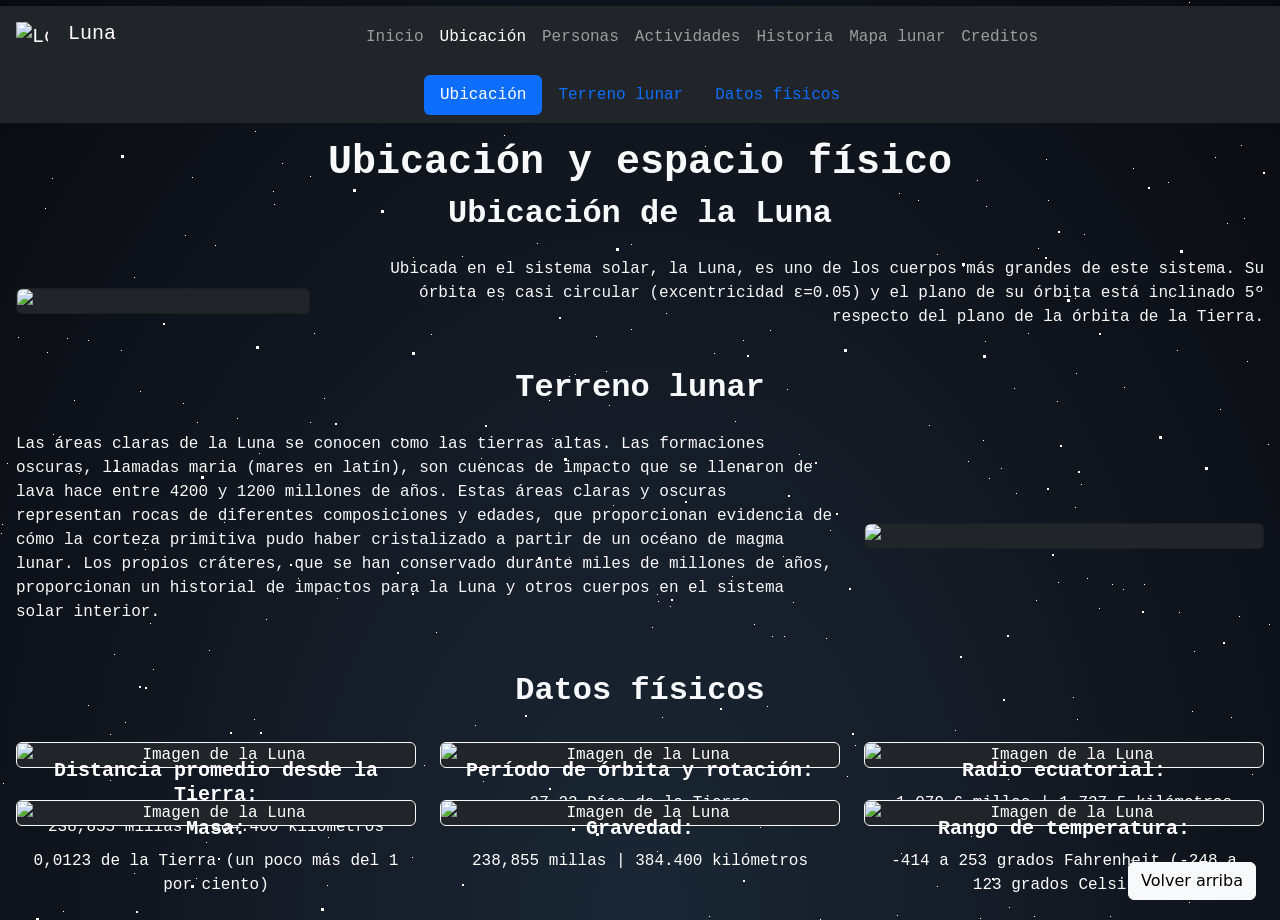
==== commit 0be43af1: "fix: Update logo image size in navbar for better visibility" ====
--- a/ubicacion.html
+++ b/ubicacion.html
@@ -23,7 +23,7 @@
 
 <body>
     <!-- Elemento para volver arriba -->
-    <a id="up"></a>
+    <a id="up" aria-label="Inicio de la página"></a>
     <!-- Elementos para mostrar el efecto de estrellas del fondo -->
     <div id='stars'></div>
     <div id='stars2'></div>
@@ -31,12 +31,12 @@
     <!-- Header de navegación del sitio web fijo en la parte superior y con fuente Monospace -->
     <header class="sticky-top font-monospace">
         <!-- Elemento de navegación del sitio web -->
-        <nav class="navbar navbar-expand-lg navbar-dark bg-dark px-2">
+        <nav class="navbar navbar-expand-lg navbar-dark bg-dark px-2" aria-label="Menú principal">
             <!-- Elemento para mostrar el brand de la Luna y su ícono -->
             <a class="navbar-brand" href="./index.html">
                 <!-- Ícono de la Luna -->
-                <img src="./images/moon.png" alt="Logo" width="24" height="24"
-                    class="d-inline-block align-text-top mx-2">
+                <img src="./images/moon.png" alt="Logo" width="32" height="32"
+                     class="d-inline-block align-text-top mx-2">
                 Luna
             </a>
             <!-- Botón para visible en los dispositivos móviles -->
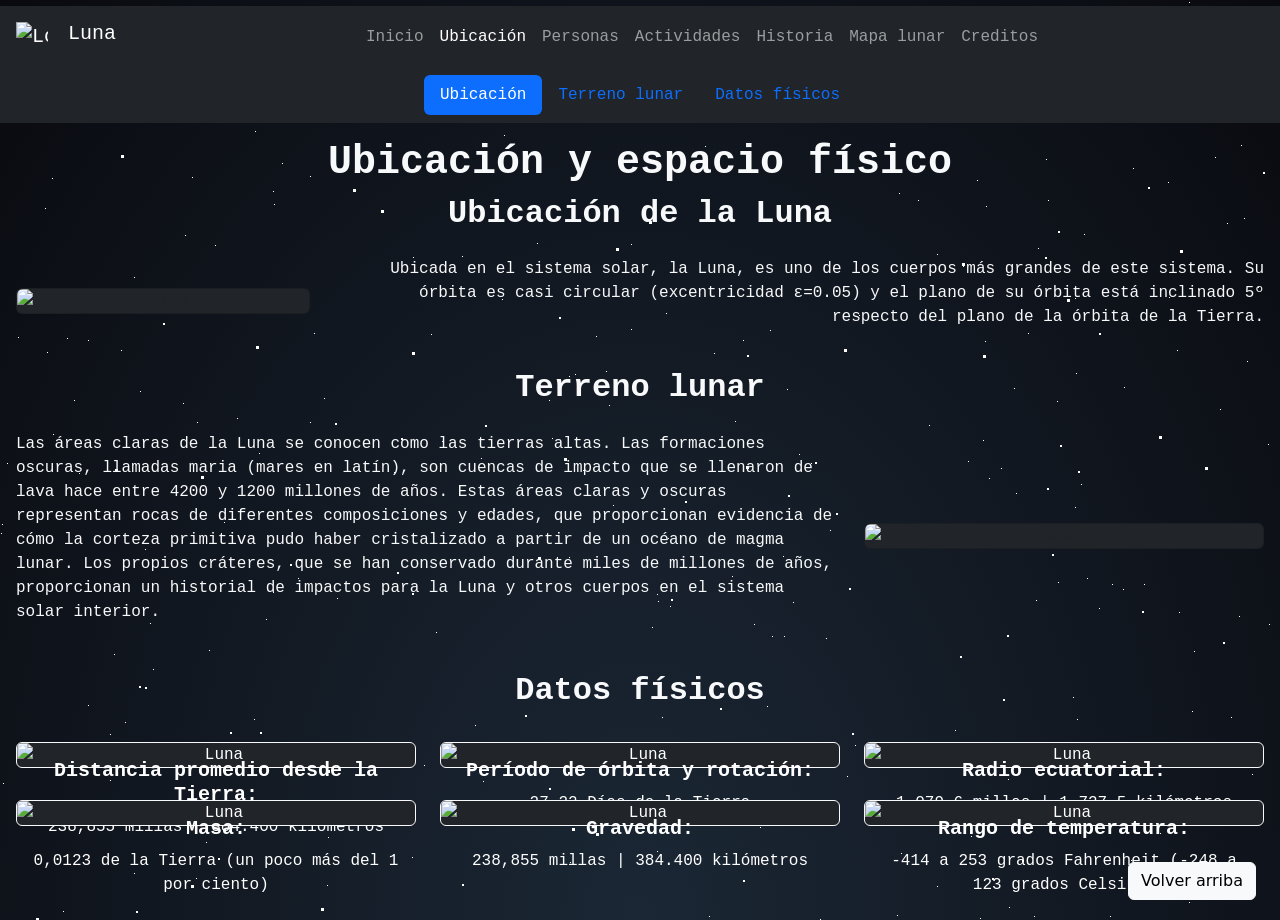
==== commit aa228c57: "fix: Update alt text for lunar images in ubicacion.html for clarity" ====
--- a/ubicacion.html
+++ b/ubicacion.html
@@ -88,7 +88,7 @@
             </div>
         </nav>
         <!-- Elemento para navegar en la página -->
-        <nav id="navbar-example2" class="navbar navbar-light px-3 bg-dark justify-content-center">
+        <nav id="navbar-example2" class="navbar navbar-light px-3 bg-dark justify-content-center" aria-label="Secciones de la página">
             <!-- Elemento lista desordenada -->
             <ul class="nav nav-pills">
                 <!-- Elemento de la lista desordenada -->
@@ -111,8 +111,7 @@
     </header>
     <!-- Sección y contenedor principal con un ancho del 100%, un padding superior e inferior, lateral izquierdo y derecho de 3, con texto centrado, color blanco y fuente Monospace, con un Scrollpy del contenido -->
     <main data-bs-spy="scroll" data-bs-target="#navbar-example2" data-bs-root-margin="0px 0px -40%"
-        data-bs-smooth-scroll="true" class="scrollspy-example p-3 rounded-2 text-center text-light font-monospace"
-        tabindex="0">
+        data-bs-smooth-scroll="true" class="scrollspy-example p-3 rounded-2 text-center text-light font-monospace">
         <!-- Título principal-->
         <h1 class="fw-bold">Ubicación y espacio físico</h1>
         <!-- Título de la ubicación de la Luna con bold -->
@@ -123,7 +122,7 @@
             <div class="col-sm-12 col-md-4 col-xl-3 my-3">
                 <div class="card bg-dark">
                     <!-- Imagen de la ubicación de la Luna -->
-                    <img class="rounded img-fluid" src="./images/64_iss_atmo_320.jpg" alt="Imagen de la Luna">
+                    <img class="rounded img-fluid" src="./images/64_iss_atmo_320.jpg" alt="Luna">
                 </div>
             </div>
             <!-- Columna del contenedor que cambia de tamaño dependiendo del breakpoint y tiene un margen superior e inferior de 3 -->
@@ -184,7 +183,7 @@
                 <!-- Card contenedora de la imagen del terreno lunar -->
                 <div class="card bg-dark">
                     <!-- Imagen del terreno lunar -->
-                    <img class=" rounded img-fluid" src="./images/lunar_terrain.jpg" alt="Imagen del Terreno Lunar">
+                    <img class=" rounded img-fluid" src="./images/lunar_terrain.jpg" alt="Terreno lunar">
                 </div>
             </div>
         </div>
@@ -197,7 +196,7 @@
                 <!-- Elemento que representa una card -->
                 <div class="card border-light text-bg-dark">
                     <!-- Imagen de la card -->
-                    <img src="./images/427_moonridge-640.jpg" class="card-img" alt="Imagen de la Luna">
+                    <img src="./images/427_moonridge-640.jpg" class="card-img" alt="Luna">
                     <!-- Contenedor del contenido sobre la imagen de la card -->
                     <div class="card-img-overlay">
                         <!-- Título de la card -->
@@ -212,7 +211,7 @@
                 <!-- Elemento que representa una card -->
                 <div class="card border-light text-bg-dark">
                     <!-- Imagen de la card -->
-                    <img src="./images/479_ISS_CrescentMoon_640x360.jpeg" class="card-img" alt="Imagen de la Luna">
+                    <img src="./images/479_ISS_CrescentMoon_640x360.jpeg" class="card-img" alt="Luna">
                     <!-- Contenedor del contenido sobre la imagen de la card -->
                     <div class="card-img-overlay">
                         <!-- Título de la card -->
@@ -227,7 +226,7 @@
                 <!-- Elemento que representa una card -->
                 <div class="card border-light text-bg-dark">
                     <!-- Imagen de la card -->
-                    <img src="./images/171_iss_moon_newfoundland_320.jpg" class="card-img" alt="Imagen de la Luna">
+                    <img src="./images/171_iss_moon_newfoundland_320.jpg" class="card-img" alt="Luna">
                     <!-- Contenedor del contenido sobre la imagen de la card -->
                     <div class="card-img-overlay">
                         <!-- Título de la card -->
@@ -242,7 +241,7 @@
                 <!-- Elemento que representa una card -->
                 <div class="card border-light text-bg-dark">
                     <!-- Imagen de la card -->
-                    <img src="./images/111_apollo12_earthrise_320.jpg" class="card-img" alt="Imagen de la Luna">
+                    <img src="./images/111_apollo12_earthrise_320.jpg" class="card-img" alt="Luna">
                     <!-- Contenedor del contenido sobre la imagen de la card -->
                     <div class="card-img-overlay">
                         <!-- Título de la card -->
@@ -257,7 +256,7 @@
                 <!-- Elemento que representa una card -->
                 <div class="card border-light text-bg-dark">
                     <!-- Imagen de la card -->
-                    <img src="./images/351_earthise_old_new_320.jpg" class="card-img" alt="Imagen de la Luna">
+                    <img src="./images/351_earthise_old_new_320.jpg" class="card-img" alt="Luna">
                     <!-- Contenedor del contenido sobre la imagen de la card -->
                     <div class="card-img-overlay">
                         <!-- Título de la card -->
@@ -272,7 +271,7 @@
                 <!-- Elemento que representa una card -->
                 <div class="card border-light text-bg-dark">
                     <!-- Imagen de la card -->
-                    <img src="./images/87_elevation_map_320.jpg" class="card-img" alt="Imagen de la Luna">
+                    <img src="./images/87_elevation_map_320.jpg" class="card-img" alt="Luna">
                     <!-- Contenedor del contenido sobre la imagen de la card -->
                     <div class="card-img-overlay">
                         <!-- Título de la card -->
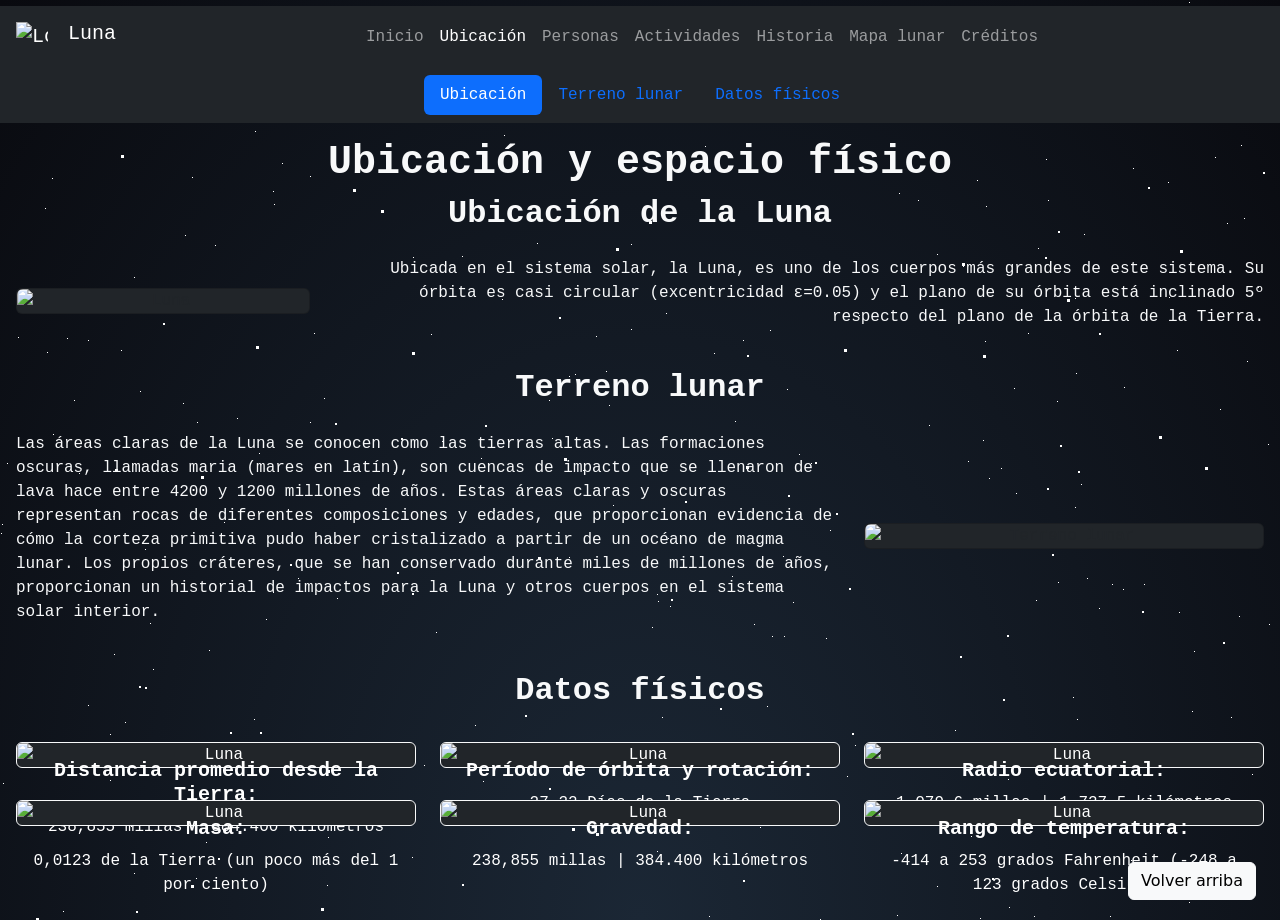
==== commit 178be2ae: "fix: Correct typos in comments and improve text consistency in ubicacion.html" ====
--- a/ubicacion.html
+++ b/ubicacion.html
@@ -61,7 +61,7 @@
                     </li>
                     <!-- Elemento de la lista desordenada -->
                     <li class="nav-item">
-                        <!-- Hyperlink hacía las personas -->
+                        <!-- Hyperlink hacia las personas -->
                         <a class="nav-link" aria-current="page" href="./personas.html">Personas</a>
                     </li>
                     <!-- Elemento de la lista desordenada -->
@@ -82,7 +82,7 @@
                     <!-- Elemento de la lista desordenada -->
                     <li class="nav-item">
                         <!-- Hyperlink hacía los creditos -->
-                        <a class="nav-link" href="./creditos.html">Creditos</a>
+                        <a class="nav-link" href="./creditos.html">Créditos</a>
                     </li>
                 </ul>
             </div>
@@ -109,7 +109,7 @@
             </ul>
         </nav>
     </header>
-    <!-- Sección y contenedor principal con un ancho del 100%, un padding superior e inferior, lateral izquierdo y derecho de 3, con texto centrado, color blanco y fuente Monospace, con un Scrollpy del contenido -->
+    <!-- Sección y contenedor principal con un ancho del 100%, un padding superior e inferior, lateral izquierdo y derecho de 3, con texto centrado, color blanco y fuente Monospace, con un Scroll del contenido -->
     <main data-bs-spy="scroll" data-bs-target="#navbar-example2" data-bs-root-margin="0px 0px -40%"
         data-bs-smooth-scroll="true" class="scrollspy-example p-3 rounded-2 text-center text-light font-monospace">
         <!-- Título principal-->
